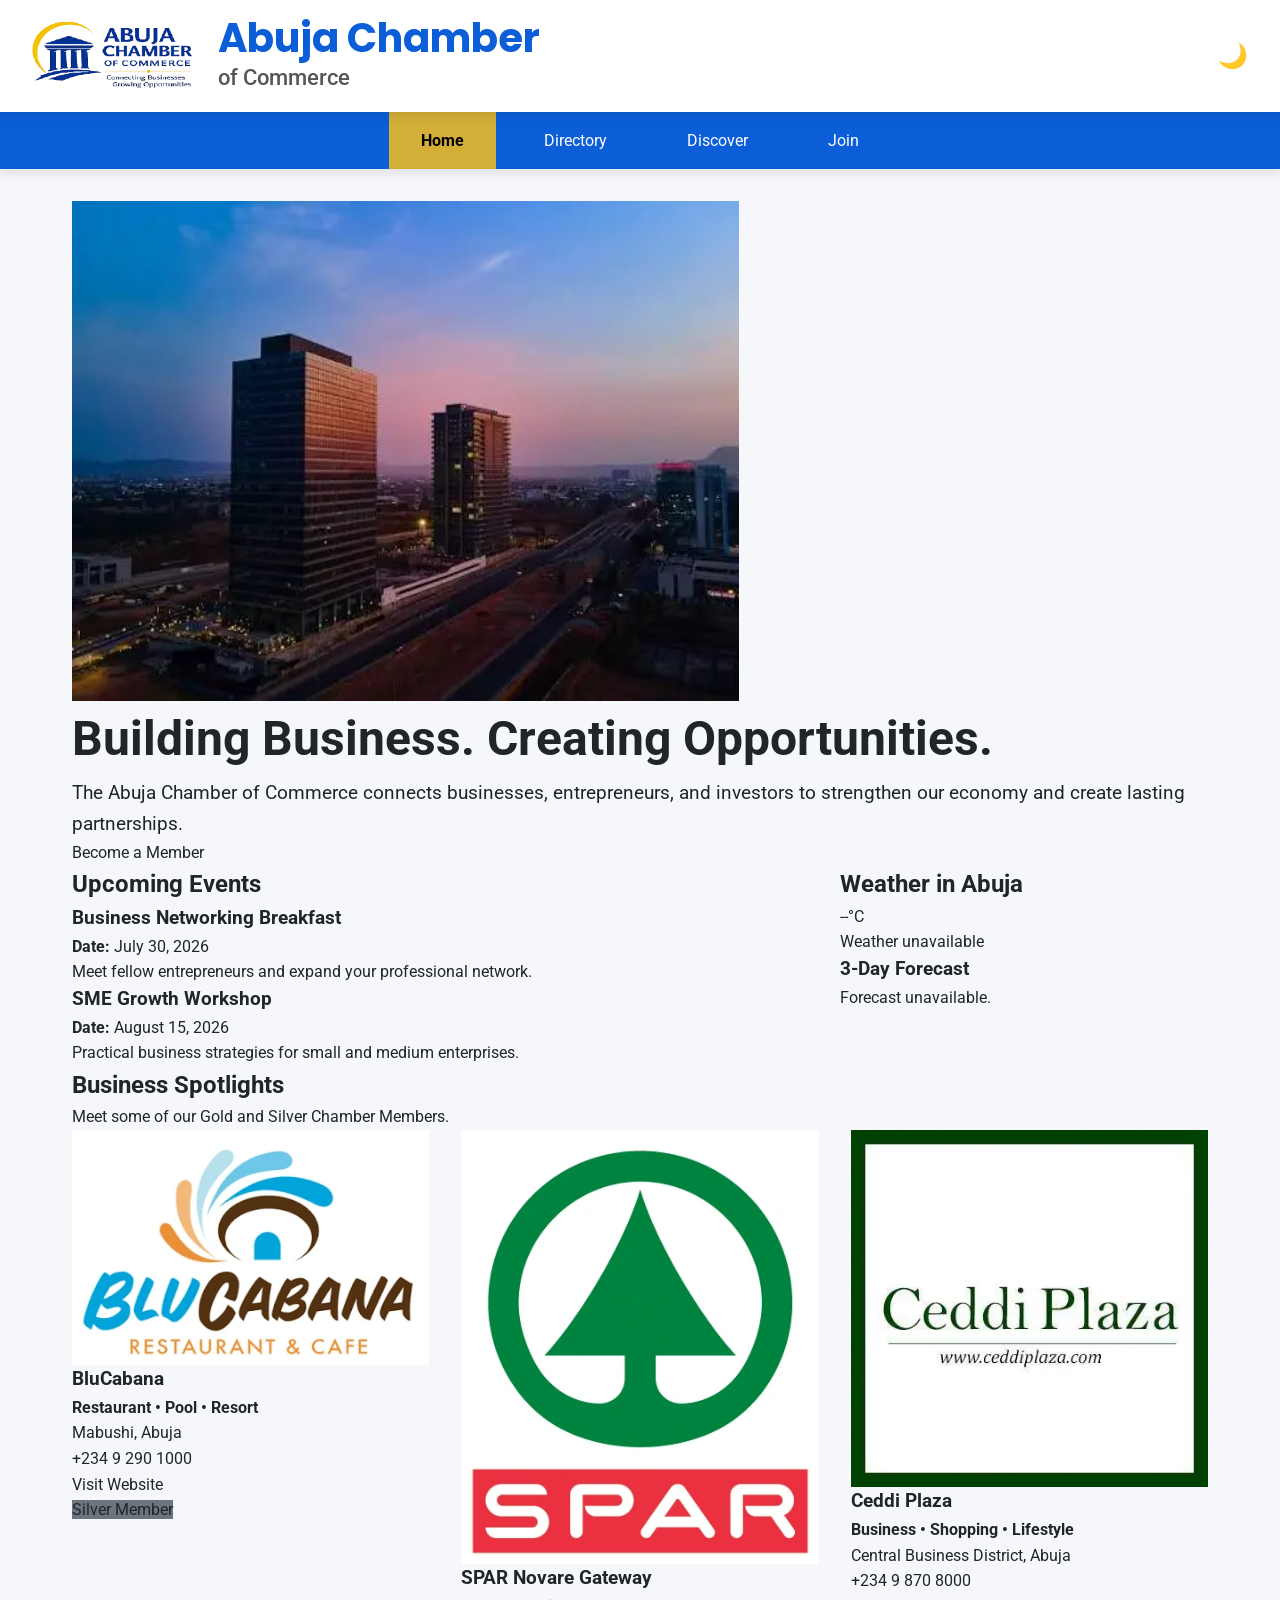
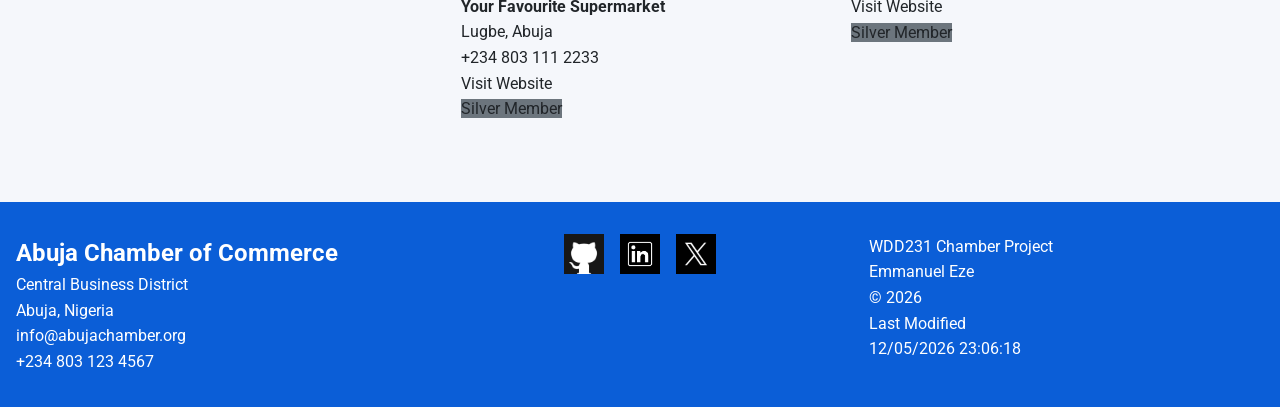
==== chamber/index.html @ cb7a252c "Add spotlight and weather functionality - Implement spotlight feature to display selected members ba" ====
<!DOCTYPE html>
<html lang="en">

<head>

    <meta charset="UTF-8">
    <meta name="viewport" content="width=device-width, initial-scale=1.0">

    <title>Home | Abuja Chamber of Commerce</title>

    <meta name="description" content="Explore the official Abuja Chamber of Commerce directory featuring local businesses, member organizations, and opportunities for growth and collaboration.">

    <meta name="author"
        content="Emmanuel Eze">

    <!-- Open Graph -->
    <meta property="og:title" content="Abuja Chamber of Commerce | Connecting Businesses and Building Community">

    <meta property="og:description" content="Welcome to the Abuja Chamber of Commerce. Discover local businesses, upcoming events, member spotlights, business resources, and opportunities to connect, collaborate, and grow in Abuja.">

    <meta property="og:type" content="website">

    <meta property="og:url" content="https://kors05.github.io/wdd231/chamber/index.html">

    <meta property="og:image" content="https://kors05.github.io/wdd231/chamber/images/hero.webp">

    <!-- Favicon -->

    <link rel="icon"
        href="images/favicon.ico">

    <!-- Fonts -->

    <link rel="preconnect"
        href="https://fonts.googleapis.com">

    <link rel="preconnect"
        href="https://fonts.gstatic.com"
        crossorigin>

    <link href="https://fonts.googleapis.com/css2?family=Poppins:wght@400;600;700&family=Roboto:wght@300;400;500&display=swap"
        rel="stylesheet">

    <!-- Styles -->

    <link rel="stylesheet"
        href="styles/normalize.css">

    <link rel="stylesheet"
        href="styles/small.css">

    <link rel="stylesheet"
        href="styles/larger.css">

    <!-- Scripts -->

    <script src="scripts/navigation.js" defer></script>

    <script src="scripts/darkmode.js" defer></script>

    <script src="scripts/weather.js" defer></script>
    <script src="scripts/spotlight.js" defer></script>

    <script src="scripts/dates.js" defer></script>

</head>

<body>

<header>

    <div class="branding">

    <img src="images/logo.webp"
         alt="Abuja Chamber Logo"
         class="site-logo">

    <div class="site-name">
        <p class="site-title">Abuja Chamber</p>
        <p class="site-subtitle">of Commerce</p>
    </div>

</div>

    <div class="header-controls">

        <button id="modeButton"
            aria-label="Toggle Dark Mode">

            🌙

        </button>

        <button id="menuButton"
            aria-label="Open Menu">

            ☰

        </button>

    </div>

</header>

<nav id="primaryNav">

    <ul>

        <li><a class="active" href="index.html">Home</a></li>
    <li><a href="directory.html">Directory</a></li>
    <li><a href="discover.html">Discover</a></li>
    <li><a href="join.html">Join</a></li>

    </ul>

</nav>

<main>

<h1 class="visually-hidden">Abuja Chamber of Commerce Home</h1>

<!-- HERO -->

<section class="hero">

    <img src="images/hero.webp"
         alt="Abuja skyline">

    <div class="hero-content">

        <h2>Building Business. Creating Opportunities.</h2>

        <p>
            The Abuja Chamber of Commerce connects businesses,
            entrepreneurs, and investors to strengthen our economy
            and create lasting partnerships.
        </p>

        <a href="join.html" class="cta-button">
            Become a Member
        </a>

    </div>

</section>

<div class="home-grid">

<!-- EVENTS -->

<section class="events">

<h2>Upcoming Events</h2>

<div class="event">

<h3>Business Networking Breakfast</h3>

<p><strong>Date:</strong> July 30, 2026</p>

<p>
Meet fellow entrepreneurs and expand your professional network.
</p>

</div>

<div class="event">

<h3>SME Growth Workshop</h3>

<p><strong>Date:</strong> August 15, 2026</p>

<p>
Practical business strategies for small and medium enterprises.
</p>

</div>

</section>

<!-- WEATHER -->

<section class="weather">

<h2>Weather in Abuja</h2>

<div class="weather-current">

<span id="current-temp"></span>°C

</div>

<p id="weather-description"></p>

<h3>3-Day Forecast</h3>

<div id="forecast" class="forecast"></div>

</section>

</div>

<!-- SPOTLIGHTS -->

<section class="spotlights">

<h2>Business Spotlights</h2>

<p>
Meet some of our Gold and Silver Chamber Members.
</p>

<div id="spotlight-container"
     class="spotlight-container">

</div>

</section>

</main>

<footer>

    <section>

        <h2>Abuja Chamber of Commerce</h2>

        <p>
            Central Business District
            <br>
            Abuja, Nigeria
        </p>

        <p>
            info@abujachamber.org
        </p>

        <p>
            +234 803 123 4567
        </p>

    </section>

    <div class="social">

        <a href="#">
            <img src="images/github.webp"
                alt="Github"
                width="36"
                height="36">
        </a>

        <a href="#">
            <img src="images/linkedin.webp"
                alt="LinkedIn"
                width="36"
                height="36">
        </a>

        <a href="#">
            <img src="images/xlogo.webp"
                alt="X"
                width="36"
                height="36">
        </a>

    </div>

    <div>

        <p>WDD231 Chamber Project</p>

        <p>

            Emmanuel Eze

        </p>

        <p>

            © <span id="year"></span>

        </p>

        <p>

            Last Modified

        </p>

        <span id="lastModified"></span>

    </div>

</footer>

</body>

</html>
---- chamber/styles/small.css ----
/* ===========================================
   WDD 231 Chamber Project
   Abuja Chamber of Commerce
   Author: Emmanuel Eze
=========================================== */

:root{
    --primary:#0B5ED7;
    --primary-dark:#084298;
    --secondary:#EAF4FF;
    --accent:#D4AF37;
    --text:#212529;
    --white:#ffffff;
    --background:#f5f7fb;
    --border:#d9d9d9;
    --shadow:0 4px 10px rgba(0,0,0,.10);

    --heading:"Poppins",sans-serif;
    --body:"Roboto",sans-serif;
}

/* =============== RESET =============== */

*{
    margin:0;
    padding:0;
    box-sizing:border-box;
}

html{
    scroll-behavior:smooth;
}

body{
    font-family:var(--body);
    background:var(--background);
    color:var(--text);
    line-height:1.6;
}

/* =============== HEADER =============== */

header{

    background:white;

    display:flex;

    justify-content:space-between;

    align-items:center;

    padding:1rem;

    box-shadow:var(--shadow);

    position:sticky;

    top:0;

    z-index:999;
}

.branding{
    display:flex;
    align-items:center;
    gap:1rem;
}

.site-logo{
    width:150px;
    height:auto;
    display:block;
}

.site-title{
    font-family:var(--heading);
    font-size:2rem;
    font-weight:700;
    color:var(--primary);
    line-height:1.1;
    margin:0;
}

.site-subtitle{
    font-size:1.2rem;
    font-weight:500;
    color:#555;
    margin:0;
}

.header-controls{

    display:flex;

    gap:.5rem;
}

.header-controls button{

    border:none;

    background:none;

    cursor:pointer;

    font-size:1.5rem;

    color:var(--primary);
}


/* =============== NAVIGATION =============== */

nav{

    display:none;

    background:var(--primary);
}

nav.open{

    display:block;
}

nav ul{

    list-style:none;
}

nav li{

    border-top:1px solid rgba(255,255,255,.15);
}

nav a{

    display:block;

    color:white;

    text-decoration:none;

    padding:1rem;
}

nav a:hover{

    background:rgba(255,255,255,.12);
}

nav a.active{

    background:var(--accent);

    color:black;

    font-weight:bold;
}

/* =============== MAIN =============== */
.visually-hidden{
    position:absolute;
    width:1px;
    height:1px;
    padding:0;
    margin:-1px;
    overflow:hidden;
    clip:rect(0,0,0,0);
    white-space:nowrap;
    border:0;
}
main{

    max-width:1200px;

    margin:auto;

    padding:1rem;
}

main h1{
    margin:1rem 0;
    color:var(--primary);
    font-family:var(--heading);
    font-size:1.25rem;
    font-weight:500;
}

/* =============== GRID/LIST BUTTONS =============== */

.view-buttons{

    display:flex;

    justify-content:center;

    gap:1rem;

    margin:1.5rem 0;
}

.view-buttons button{

    background:var(--primary);

    color:white;

    border:none;

    padding:.8rem 1.5rem;

    border-radius:6px;

    cursor:pointer;

    transition:.3s;
}

.view-buttons button:hover{

    background:var(--primary-dark);
}

/* =============== MEMBER GRID =============== */

.grid-view{
    display:grid;
    grid-template-columns:1fr;
    gap:1.5rem;
}

.member-card{
    background:#fff;
    border-radius:12px;
    padding:1.5rem;
    text-align:center;
    box-shadow:0 4px 12px rgba(0,0,0,.15);
    transition:.3s;
}

.member-card:hover{
    transform:translateY(-5px);
}
.member-card img{
    width:120px;
    height:120px;
    object-fit:contain;
    display:block;
    margin:0 auto 1rem;
}
/* =============== CARD =============== */
/* Card Layout */

.member-card h3{
    color:var(--primary);
    font-family:var(--heading);
    margin-bottom:.3rem;
}

.tagline{
    color:#666;
    font-style:italic;
    margin-bottom:1rem;
}

.member-card hr{
    margin:1rem 0;
    border:none;
    border-top:1px solid var(--border);
}

.member-card p{
    margin:.35rem 0;
    font-size:.95rem;
}

.member-card a{
    color:var(--primary);
    text-decoration:none;
}

.member-card a:hover{
    text-decoration:underline;
}

/* Membership Badge */

.badge{

    display:inline-block;

    margin-top:1rem;

    padding:.35rem .9rem;

    border-radius:20px;

    color:white;

    font-size:.85rem;

    font-weight:bold;
}

.gold{

    background:#D4AF37;
}

.silver{

    background:#6c757d;
}

.member{

    background:var(--primary);
}

/* =============== LIST VIEW =============== */

.list-view{

    display:flex;

    flex-direction:column;

    gap:.5rem;
}

.list-view .member-card{

    display:grid;

    grid-template-columns:1fr;

    text-align:left;

    border-radius:0;

    box-shadow:none;

    border-bottom:1px solid var(--border);
}

.list-view .member-card img{

    display:none;
}

.list-view .member-card hr{

    display:none;
}

/* =============== FOOTER =============== */

footer{

    margin-top:3rem;

    background:var(--primary);

    color:white;

    padding:2rem 1rem;
}

footer section{

    margin-bottom:2rem;
}

footer h3{

    margin-bottom:.5rem;

    font-family:var(--heading);
}

footer a{

    color:white;

    text-decoration:none;
}

.social{

    display:flex;

    justify-content:center;

    gap:1rem;
}

.social img{

    width:40px;

    transition:.3s;
}

.social img:hover{

    transform:scale(1.15);
}

/* =============== DARK MODE =============== */

body.dark{

    background:#121212;

    color:#eee;
}

body.dark header{
    background:#1b1b1b;
}

body.dark nav{
    background:#0a3d91;
}

body.dark .site-subtitle{
    color:#ccc;
}

body.dark .member-card a{
    color:#6bb7ff;
}

body.dark .member-card{

    background:#232323;

    color:white;
}

body.dark footer{

    background:#000;
}

/* =============== ACCESSIBILITY =============== */

button:focus,
a:focus{

    outline:3px solid var(--accent);

    outline-offset:3px;
}

img{

    max-width:100%;

    height:auto;
}
.site-title,
.site-subtitle,
main h1{
    text-wrap:balance;
}
---- chamber/styles/larger.css ----
/* ==========================================
   WDD 231 Chamber Project
   larger.css
   Desktop Styles
==========================================*/

@media only screen and (min-width: 768px) {
    .card-body{
    display:grid;
    grid-template-columns:120px 1fr;
    align-items:start;
    gap:1rem;
}

.member-info{
    text-align:left;
}

    /* ================= HEADER ================= */

    header {
        padding: 1rem 2rem;
    }

    .site-logo{
    width:170px;
    height:auto;
}

.site-title{
    font-size:2.5rem;
}

.site-subtitle{
    font-size:1.4rem;
}

    /* Hide Hamburger */

    #menuButton {
        display: none;
    }

    /* ================= NAVIGATION ================= */

    nav {
        display: block !important;
        background: var(--primary);
        box-shadow: var(--shadow);
    }

    nav ul{
    display:flex;
    justify-content:center;
    align-items:center;
    gap:1rem;
    max-width:1200px;
    margin:0 auto;
    }

    nav li {
        border: none;
    }

    nav a {
        padding: 1rem 2rem;
        transition: .3s;
    }

    nav a:hover {
        background: rgba(255,255,255,.15);
    }

    /* ================= MAIN ================= */

    main {
        padding: 2rem;
    }

    main h1{
    font-size:2.5rem;
    margin-bottom:2rem;
    color:var(--primary);
    font-family:var(--heading);
}

    /* ================= BUTTONS ================= */

    .view-buttons {
        justify-content: flex-end;
        margin-bottom: 2rem;
    }

    .view-buttons button {
        font-size: 1rem;
    }

    /* ================= GRID ================= */

   .grid-view{
    display:grid;
    grid-template-columns:repeat(auto-fit, minmax(300px,1fr));
    gap:2rem;
}
    .member-card{
    display:flex;
    flex-direction:column;
    justify-content:space-between;
    min-height:460px;
}


    /* ================= LIST VIEW ================= */

    .list-view {
        gap: 0;
    }

    .list-view .member-card {

        display: grid;

        grid-template-columns:
            220px
            2fr
            180px
            220px;

        align-items: center;

        gap: 1rem;

        border-radius: 0;

        padding: 1.25rem;

        margin: 0;
    }

    .list-view .member-card:nth-child(even){
    background:var(--secondary);
    }

    .list-view .member-card img {
        display: none;
    }

    .list-view .member-card h3,
    .list-view .member-card p,
    .list-view .member-card a {
        margin: 0;
    }

    .list-view .badge {
        justify-self: end;
    }

    /* ================= FOOTER ================= */

    footer {

        display: grid;

        grid-template-columns:
            repeat(3, 1fr);

        gap: 2rem;

        align-items: start;
    }

    footer section {
        margin: 0;
    }

    footer section:nth-child(2) {
        text-align: center;
    }

    footer section:last-child {
        text-align: right;
    }

    /* ================= HOVER EFFECTS ================= */

    .member-card:hover {
        transform: translateY(-8px);
    }

    /* ==========================================
   HOME PAGE - DESKTOP LAYOUT
========================================== */

@media only screen and (min-width:768px) {

    .home-grid {
        display: grid;
        grid-template-columns: 2fr 1fr;
        gap: 2rem;
        align-items: start;
    }

    .events {
        grid-column: 1;
    }

    .weather {
        grid-column: 2;
    }

    .spotlights {
        grid-column: 1 / 3;
    }

    .spotlight-container {
        display: grid;
        grid-template-columns: repeat(3, 1fr);
        gap: 2rem;
    }

    .hero img {
        height: 500px;
    }

    .hero-content h2 {
        font-size: 3rem;
    }

    .hero-content p {
        font-size: 1.2rem;
    }
}
}
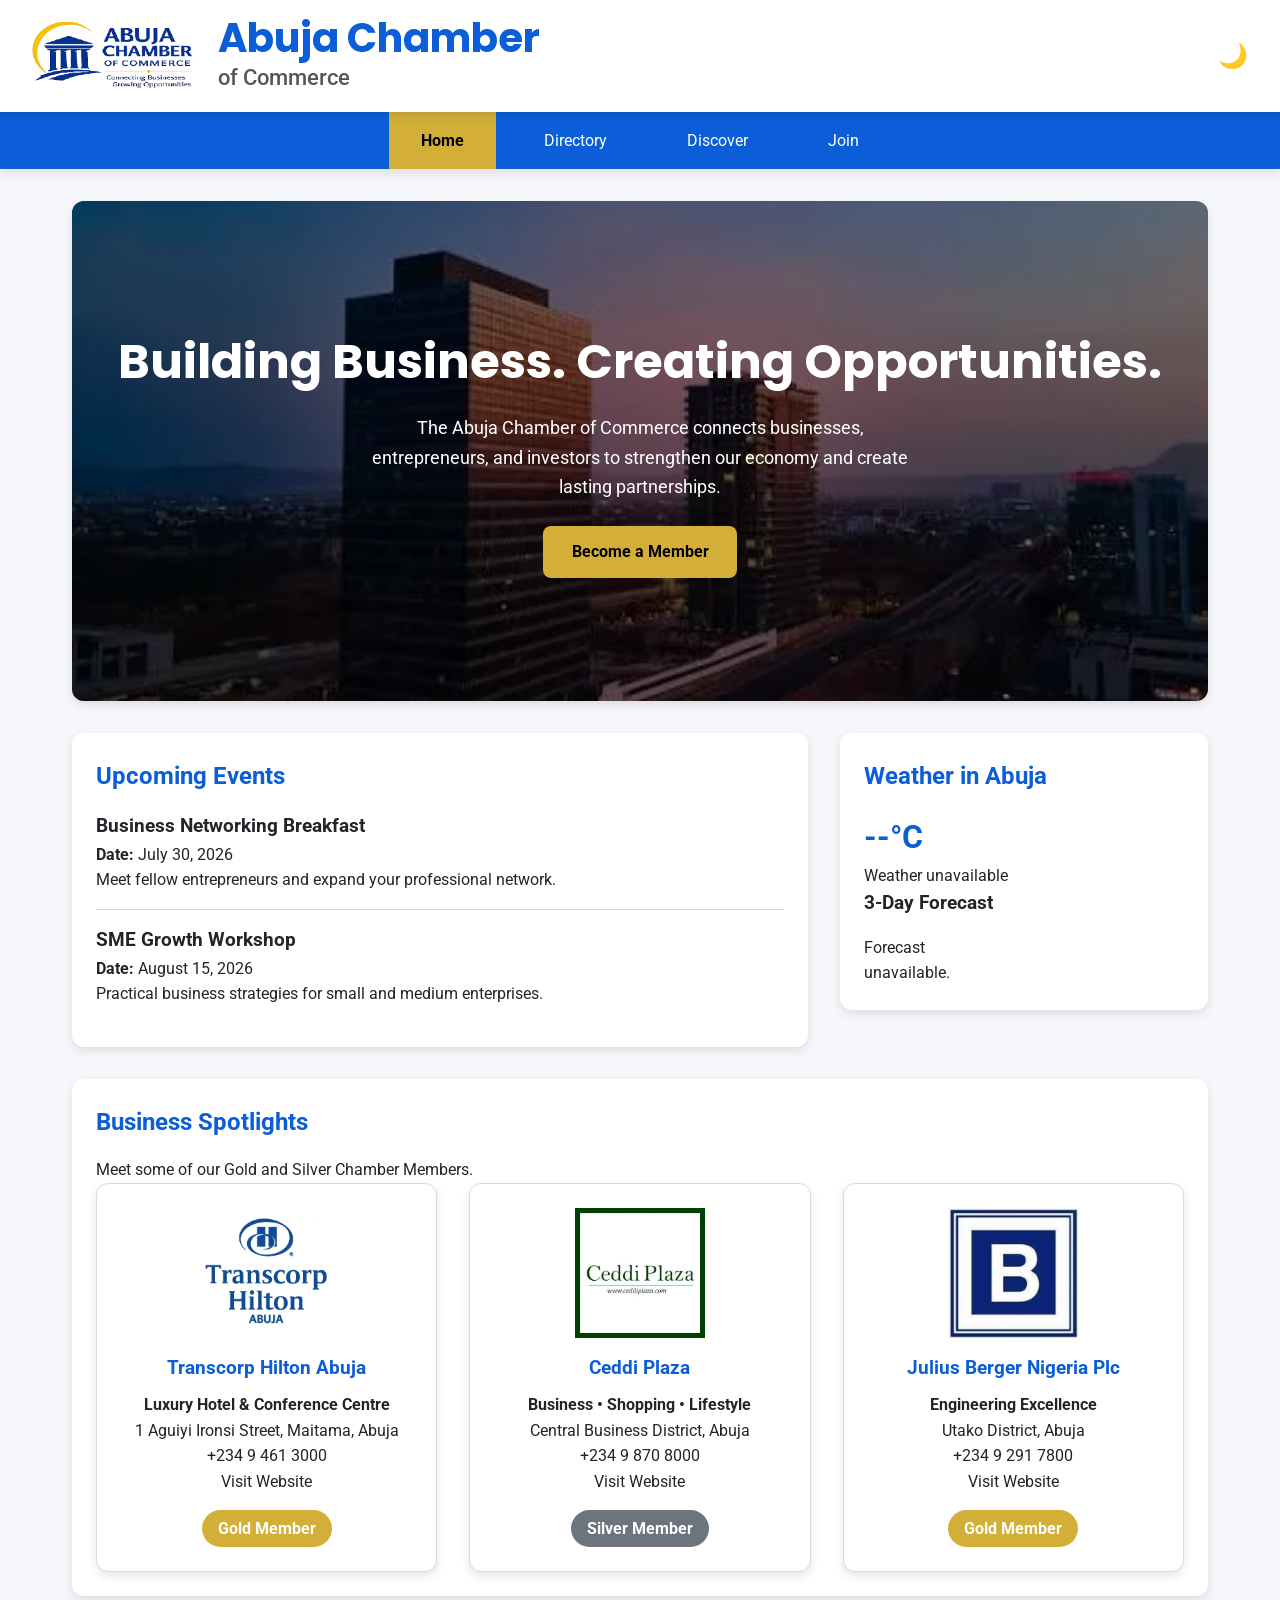
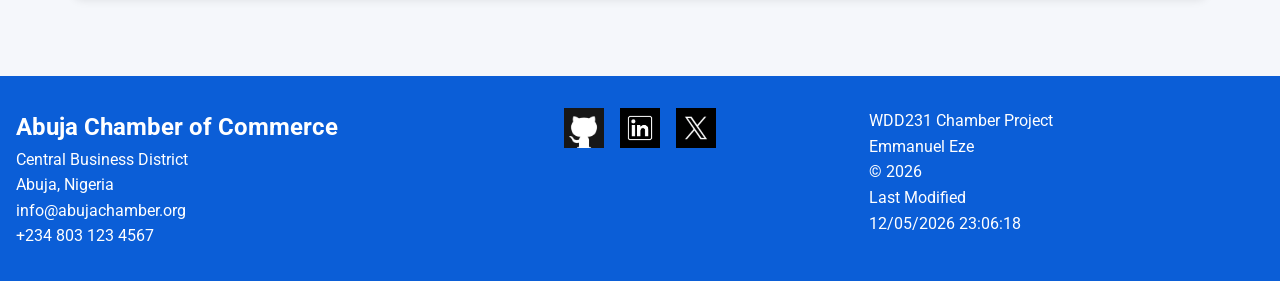
==== commit fe195a32: "Update Open Graph meta tags for improved SEO and clarity" ====
--- a/chamber/index.html
+++ b/chamber/index.html
@@ -14,7 +14,7 @@
         content="Emmanuel Eze">
 
     <!-- Open Graph -->
-    <meta property="og:title" content="Abuja Chamber of Commerce | Connecting Businesses and Building Community">
+    <meta property="og:description" content="Discover the Abuja Chamber of Commerce, your gateway to local businesses, networking events, member spotlights, and business success.">
 
     <meta property="og:description" content="Welcome to the Abuja Chamber of Commerce. Discover local businesses, upcoming events, member spotlights, business resources, and opportunities to connect, collaborate, and grow in Abuja.">
 
--- a/chamber/styles/small.css
+++ b/chamber/styles/small.css
@@ -466,3 +466,157 @@
 main h1{
     text-wrap:balance;
 }
+/* ==========================================
+   HOME PAGE - MOBILE
+========================================== */
+
+.hero {
+    position: relative;
+    overflow: hidden;
+    border-radius: 12px;
+    box-shadow: var(--shadow);
+    margin-bottom: 2rem;
+}
+
+.hero img {
+    width: 100%;
+    height: 280px;
+    object-fit: cover;
+    display: block;
+}
+
+.hero-content {
+    position: absolute;
+    inset: 0;
+    background: rgba(0,0,0,.45);
+    display: flex;
+    flex-direction: column;
+    justify-content: center;
+    align-items: center;
+    padding: 1rem;
+    text-align: center;
+}
+
+.hero-content h2 {
+    color: var(--white);
+    font-family: var(--heading);
+    font-size: 2rem;
+    margin-bottom: .75rem;
+}
+
+.hero-content p {
+    color: var(--white);
+    max-width: 550px;
+    margin-bottom: 1.5rem;
+}
+
+.cta-button {
+    display: inline-block;
+    padding: .85rem 1.8rem;
+    border-radius: 8px;
+    background: var(--accent);
+    color: #000;
+    text-decoration: none;
+    font-weight: 700;
+    transition: .3s;
+}
+
+.cta-button:hover {
+    transform: translateY(-2px);
+}
+
+.home-grid {
+    display: grid;
+    gap: 1.5rem;
+    margin-bottom: 2rem;
+}
+
+.events,
+.weather,
+.spotlights {
+    background: var(--white);
+    border-radius: 12px;
+    padding: 1.5rem;
+    box-shadow: var(--shadow);
+}
+
+.events h2,
+.weather h2,
+.spotlights h2 {
+    color: var(--primary);
+    margin-bottom: 1rem;
+}
+
+.event {
+    padding-bottom: 1rem;
+    margin-bottom: 1rem;
+    border-bottom: 1px solid var(--border);
+}
+
+.event:last-child {
+    border-bottom: none;
+    margin-bottom: 0;
+}
+
+.weather-current {
+    font-size: 2rem;
+    font-weight: bold;
+    color: var(--primary);
+}
+
+.forecast {
+    display: grid;
+    grid-template-columns: repeat(3,1fr);
+    gap: .75rem;
+    margin-top: 1rem;
+}
+
+.forecast-day {
+    background: var(--secondary);
+    border-radius: 8px;
+    text-align: center;
+    padding: .75rem;
+}
+
+.spotlight-container {
+    display: grid;
+    gap: 1.5rem;
+}
+
+.spotlight-card {
+    text-align: center;
+    border: 1px solid var(--border);
+    border-radius: 12px;
+    padding: 1.5rem;
+    background: var(--white);
+    box-shadow: var(--shadow);
+}
+
+.spotlight-card img {
+    width: 130px;
+    height: 130px;
+    object-fit: contain;
+    margin: 0 auto 1rem;
+}
+
+.spotlight-card h3 {
+    color: var(--primary);
+    margin-bottom: .5rem;
+}
+
+.membership {
+    display: inline-block;
+    margin-top: 1rem;
+    padding: .35rem 1rem;
+    border-radius: 20px;
+    color: var(--white);
+    font-weight: bold;
+}
+
+.membership.gold {
+    background: #D4AF37;
+}
+
+.membership.silver {
+    background: #6c757d;
+}
--- a/chamber/styles/larger.css
+++ b/chamber/styles/larger.css
@@ -186,48 +186,50 @@
     .member-card:hover {
         transform: translateY(-8px);
     }
-
-    /* ==========================================
-   HOME PAGE - DESKTOP LAYOUT
-========================================== */
-
-@media only screen and (min-width:768px) {
-
-    .home-grid {
-        display: grid;
-        grid-template-columns: 2fr 1fr;
-        gap: 2rem;
-        align-items: start;
-    }
-
-    .events {
-        grid-column: 1;
-    }
-
-    .weather {
-        grid-column: 2;
-    }
-
-    .spotlights {
-        grid-column: 1 / 3;
-    }
-
-    .spotlight-container {
-        display: grid;
-        grid-template-columns: repeat(3, 1fr);
-        gap: 2rem;
-    }
-
-    .hero img {
-        height: 500px;
-    }
-
-    .hero-content h2 {
-        font-size: 3rem;
-    }
-
-    .hero-content p {
-        font-size: 1.2rem;
-    }
+    /* ================= HOME PAGE ================= */
+
+.hero img {
+    height: 500px;
+}
+
+.hero-content h2 {
+    font-size: 3rem;
+}
+
+.hero-content p {
+    font-size: 1.15rem;
+}
+
+.home-grid {
+    display: grid;
+    grid-template-columns: 2fr 1fr;
+    gap: 2rem;
+    align-items: start;
+}
+
+.events {
+    grid-column: 1;
+}
+
+.weather {
+    grid-column: 2;
+}
+
+.spotlights {
+    grid-column: 1 / 3;
+}
+
+.spotlight-container {
+    display: grid;
+    grid-template-columns: repeat(3, 1fr);
+    gap: 2rem;
+}
+
+.spotlight-card {
+    transition: transform .3s ease;
+}
+
+.spotlight-card:hover {
+    transform: translateY(-8px);
 }
 }
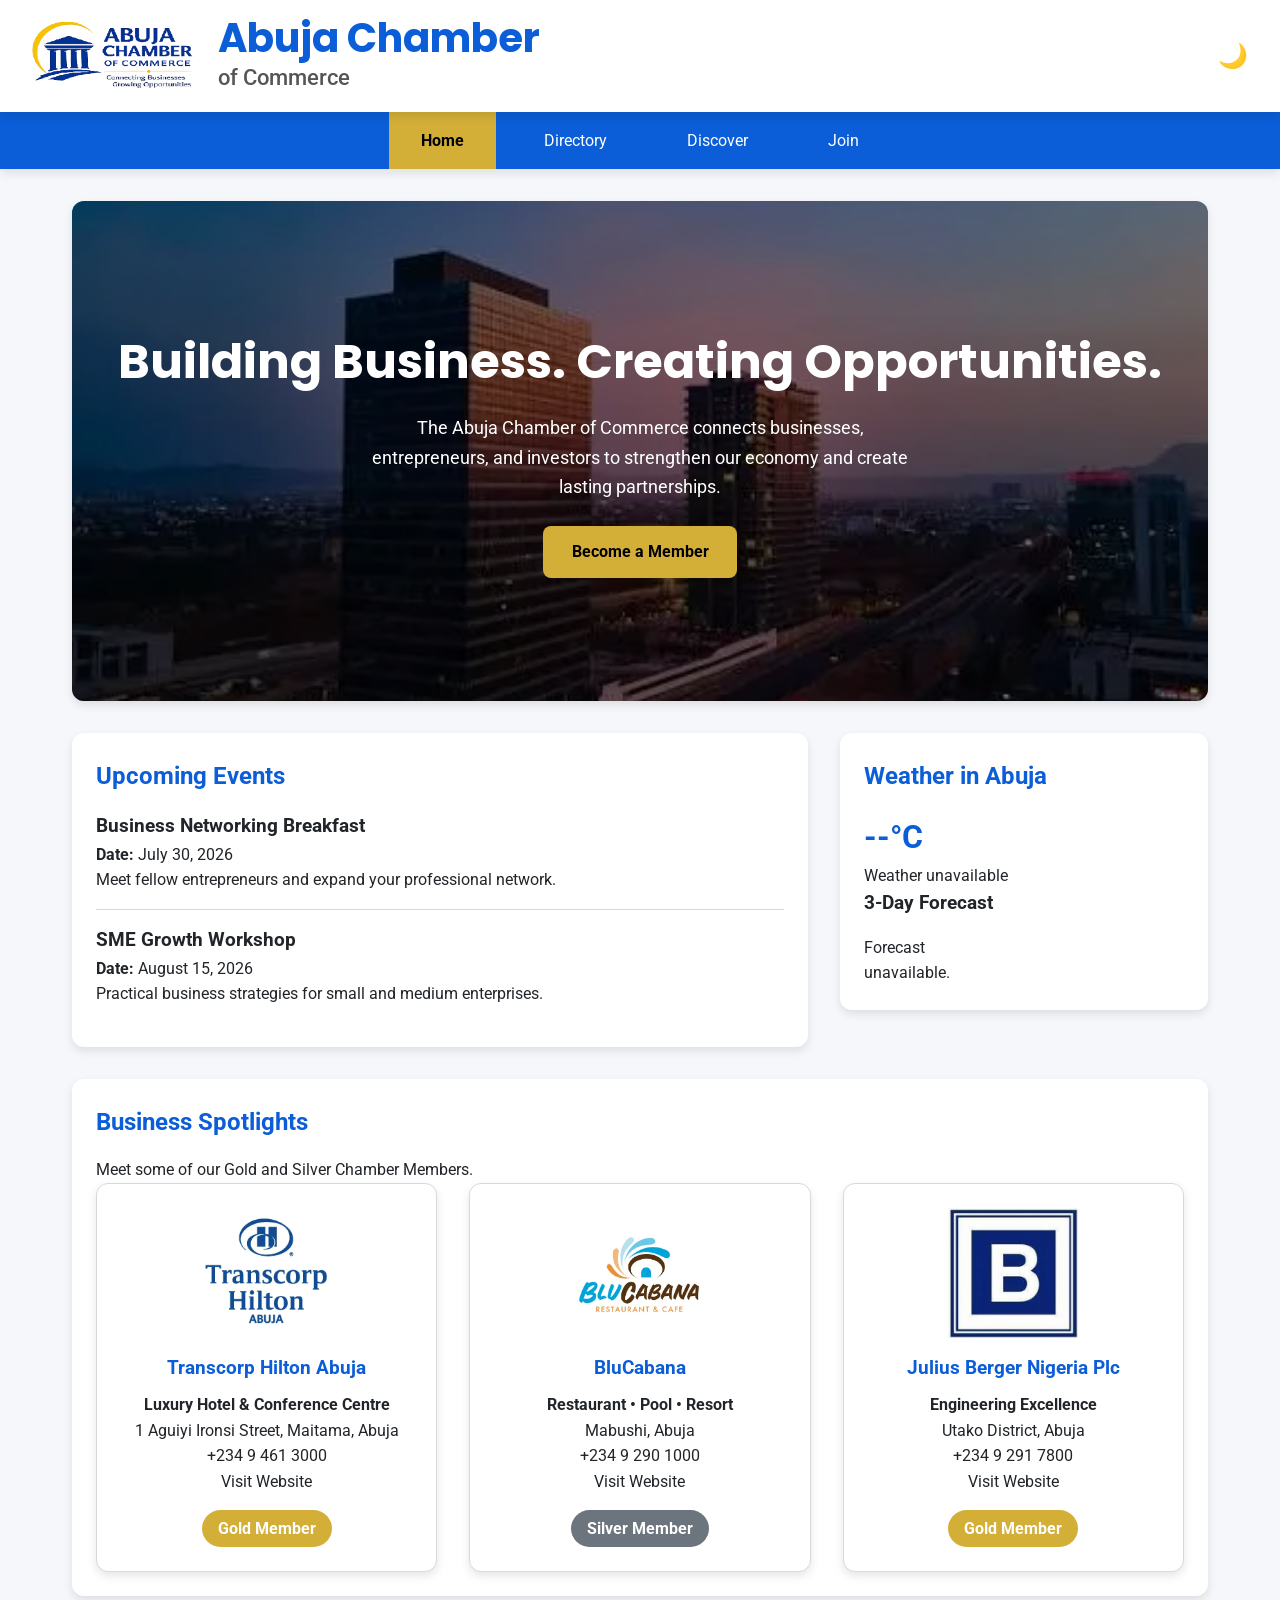
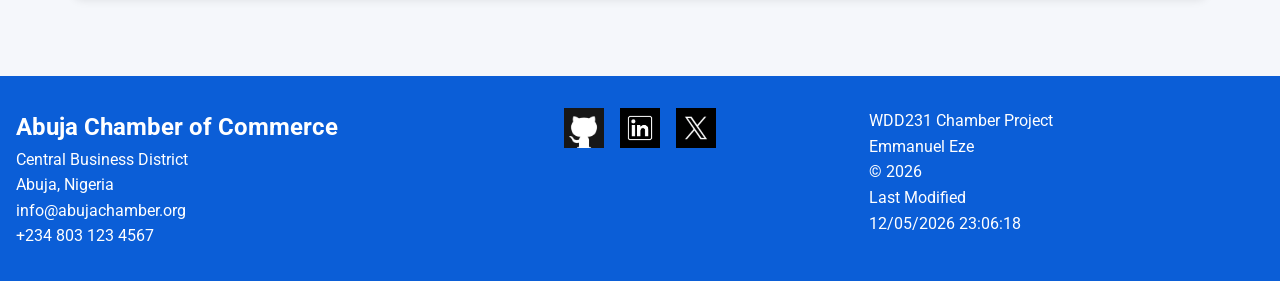
==== commit c3c76d96: "Update Open Graph meta tags for improved SEO and clarity" ====
--- a/chamber/index.html
+++ b/chamber/index.html
@@ -14,15 +14,15 @@
         content="Emmanuel Eze">
 
     <!-- Open Graph -->
-    <meta property="og:description" content="Discover the Abuja Chamber of Commerce, your gateway to local businesses, networking events, member spotlights, and business success.">
-
-    <meta property="og:description" content="Welcome to the Abuja Chamber of Commerce. Discover local businesses, upcoming events, member spotlights, business resources, and opportunities to connect, collaborate, and grow in Abuja.">
-
-    <meta property="og:type" content="website">
-
-    <meta property="og:url" content="https://kors05.github.io/wdd231/chamber/index.html">
-
-    <meta property="og:image" content="https://kors05.github.io/wdd231/chamber/images/hero.webp">
+    <meta property="og:title" content="Abuja Chamber of Commerce | Connecting Businesses and Building Community">
+
+<meta property="og:description" content="Connect with the Abuja Chamber of Commerce to discover local businesses, upcoming events, member spotlights, and opportunities to grow your business.">
+
+<meta property="og:type" content="website">
+
+<meta property="og:url" content="https://kors05.github.io/wdd231/chamber/index.html">
+
+<meta property="og:image" content="https://kors05.github.io/wdd231/chamber/images/hero.webp">
 
     <!-- Favicon -->
 
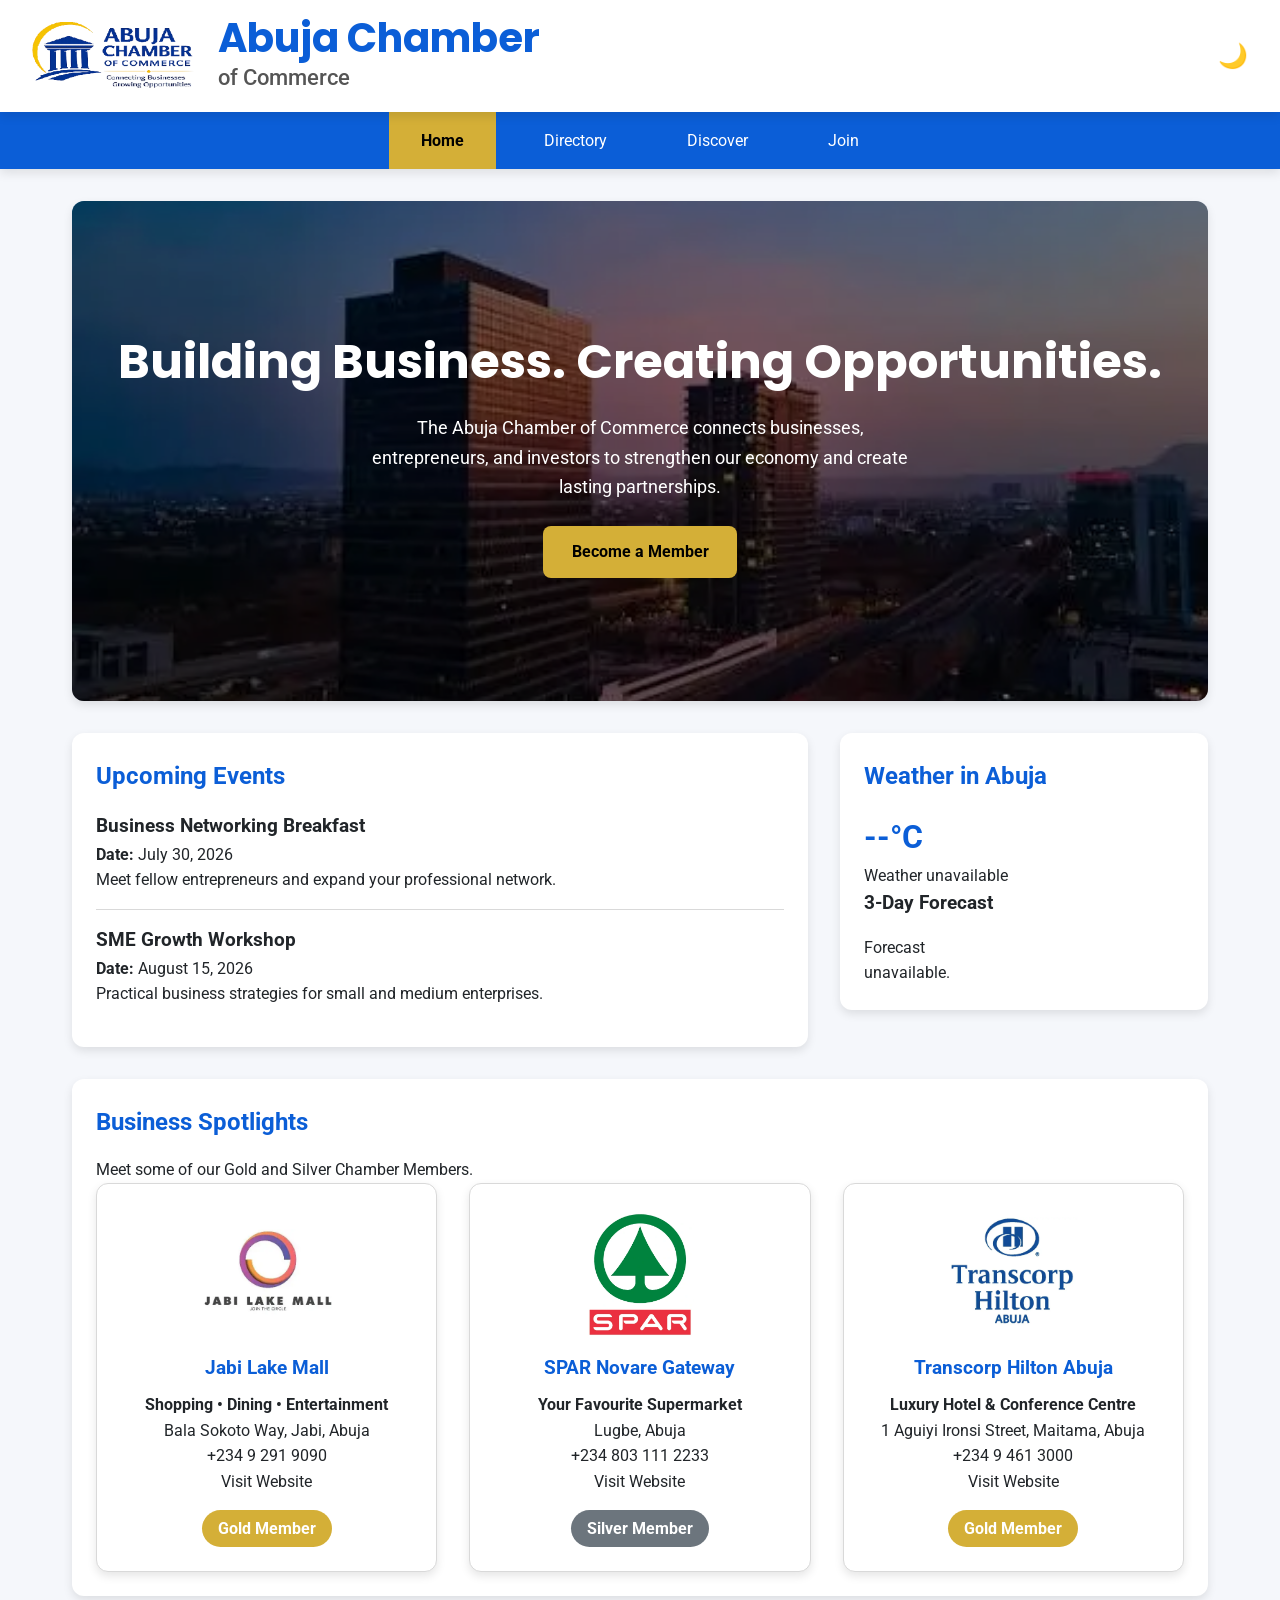
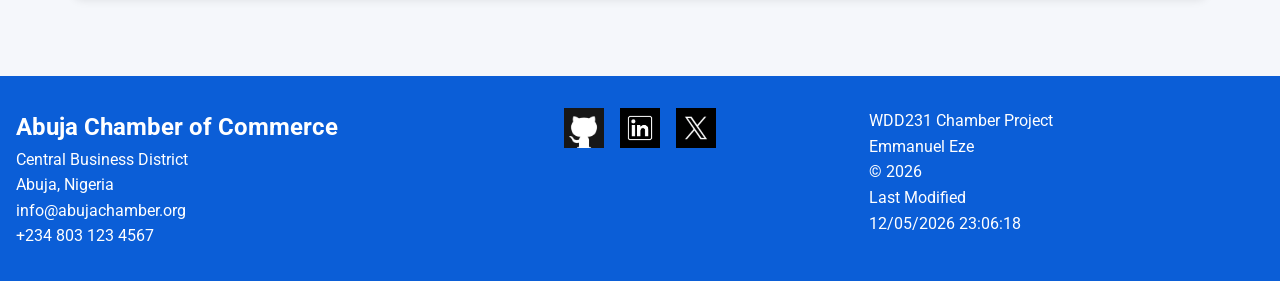
==== commit 67edf518: "Update Open Graph meta tags for improved SEO and clarity" ====
--- a/chamber/index.html
+++ b/chamber/index.html
@@ -16,13 +16,13 @@
     <!-- Open Graph -->
     <meta property="og:title" content="Abuja Chamber of Commerce | Connecting Businesses and Building Community">
 
-<meta property="og:description" content="Connect with the Abuja Chamber of Commerce to discover local businesses, upcoming events, member spotlights, and opportunities to grow your business.">
-
-<meta property="og:type" content="website">
-
-<meta property="og:url" content="https://kors05.github.io/wdd231/chamber/index.html">
-
-<meta property="og:image" content="https://kors05.github.io/wdd231/chamber/images/hero.webp">
+    <meta property="og:description" content="Connect with the Abuja Chamber of Commerce to discover local businesses, upcoming events, member spotlights, and opportunities to grow your business.">
+
+    <meta property="og:type" content="website">
+
+    <meta property="og:url" content="https://kors05.github.io/wdd231/chamber/index.html">
+
+    <meta property="og:image" content="https://kors05.github.io/wdd231/chamber/images/hero.webp">
 
     <!-- Favicon -->
 
